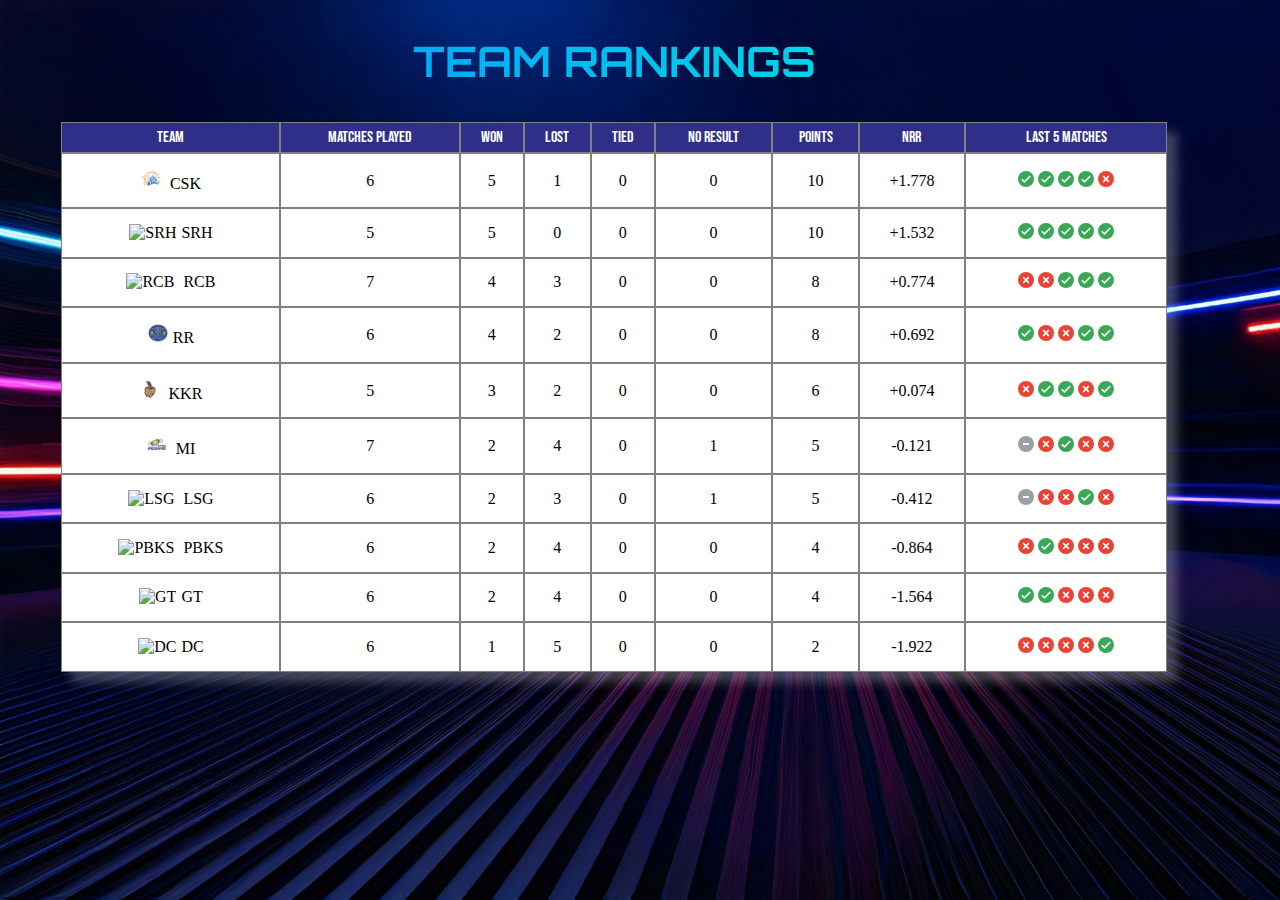
==== Stats/Ranking.html @ 7362541b "pre-prep" ====
<!DOCTYPE html>
<html lang="en">
<head>
  <meta charset="UTF-8">
  <meta name="viewport" content="width=device-width, initial-scale=1.0">
  <title>IPL Table</title>
  <link rel="stylesheet" href="Ranking.css">
</head>
<body>

<h2>TEAM RANKINGS</h2>

<table>
  <thead>
    <tr>
      <th>Team</th>
      <th>Matches Played</th>
      <th>Won</th>
      <th>Lost</th>
      <th>Tied</th>
      <th>No Result</th>
      <th>Points</th>
      <th>NRR</th>
      <th>Last 5 matches</th>
    </tr>
  </thead>
    <tr>
    <div>
     <td class="a1"><img alt="CSK" height="20px" id="spotl_XJ4aZsC_FZCWnesP97KRgAk_5" src="[data-uri]" width="20px" data-csiid="22" data-atf="1"> CSK</td>
      <td>6</td>
      <td>5</td>
      <td>1</td>
      <td>0</td>
      <td>0</td>
      <td>10</td>
      <td>+1.778   </td>
      <td><img src="[data-uri]" class="nB9CIe" alt="" data-csiid="15" data-atf="1">
      <img src="[data-uri]" class="nB9CIe" alt="" data-csiid="15" data-atf="1">      
      <img src="[data-uri]" class="nB9CIe" alt="" data-csiid="15" data-atf="1">
      <img src="[data-uri]" class="nB9CIe" alt="" data-csiid="15" data-atf="1">
      <img src="[data-uri]" class="nB9CIe" alt="" data-csiid="11" data-atf="1"></td>
    </tr>
    <tr>
      <div class = "a1">
      <td class="a1"><img alt="SRH" src="//ssl.gstatic.com/onebox/media/sports/logos/G9q07ZXPVbPkXOagStz3Yw_48x48.png" style="width:20px;height:20px">SRH</td>
      <td>5</td>
      <td>5</td>
      <td>0</td>
      <td>0</td>
      <td>0</td>
      <td>10</td>
      <td>+1.532</td>
      <td><img src="[data-uri]" class="nB9CIe" alt="" data-csiid="15" data-atf="1">
        <img src="[data-uri]" class="nB9CIe" alt="" data-csiid="15" data-atf="1">
        <img src="[data-uri]" class="nB9CIe" alt="" data-csiid="15" data-atf="1">
        <img src="[data-uri]" class="nB9CIe" alt="" data-csiid="15" data-atf="1">
        <img src="[data-uri]" class="nB9CIe" alt="" data-csiid="15" data-atf="1"></td>
      </div>
    </tr>
    <tr>
      <div class="a1">
      <td class="a1"><img alt="RCB" src="//ssl.gstatic.com/onebox/media/sports/logos/f958HPOsI1ugsHmwc4piCw_48x48.png" style="width:20px;height:20px"> RCB</td>
      <td>7</td>
      <td>4</td>
      <td>3</td>
      <td>0</td>
      <td>0</td>
      <td>8</td>
      <td>+0.774</td>
      <td><img src="[data-uri]" class="nB9CIe" alt="" data-csiid="11" data-atf="1">
        <img src="[data-uri]" class="nB9CIe" alt="" data-csiid="11" data-atf="1">
        <img src="[data-uri]" class="nB9CIe" alt="" data-csiid="15" data-atf="1">
        <img src="[data-uri]" class="nB9CIe" alt="" data-csiid="15" data-atf="1">
        <img src="[data-uri]" class="nB9CIe" alt="" data-csiid="15" data-atf="1"></td>
      </div>
    </tr>
    <tr>
      <div class="a1">
        <td class="a1"><img alt="RR" width="20px" height="20px" src="[data-uri]" data-csiid="10" data-atf="1">RR</td>
        <td>6</td>
        <td>4</td>
        <td>2</td>
        <td>0</td>
        <td>0</td>
        <td>8</td>
        <td>+0.692</td>
        <td><img src="[data-uri]" class="nB9CIe" alt="" data-csiid="15" data-atf="1">
        <img src="[data-uri]" class="nB9CIe" alt="" data-csiid="11" data-atf="1">
        <img src="[data-uri]" class="nB9CIe" alt="" data-csiid="11" data-atf="1">
        <img src="[data-uri]" class="nB9CIe" alt="" data-csiid="15" data-atf="1">
        <img src="[data-uri]" class="nB9CIe" alt="" data-csiid="15" data-atf="1"></td>
        </div>
      <tr>
        <div class="a2">
        <td class="a2"><img alt="KKR" width="20px" height="20px" src="[data-uri]" data-csiid="16" data-atf="1"> KKR</td>
        <td>5</td>
        <td>3</td>
        <td>2</td>
        <td>0</td>
        <td>0</td>
        <td>6</td>
        <td>+0.074</td>
        <td><img src="[data-uri]" class="nB9CIe" alt="" data-csiid="11" data-atf="1">
          <img src="[data-uri]" class="nB9CIe" alt="" data-csiid="15" data-atf="1">
          <img src="[data-uri]" class="nB9CIe" alt="" data-csiid="15" data-atf="1">
          <img src="[data-uri]" class="nB9CIe" alt="" data-csiid="11" data-atf="1">
          <img src="[data-uri]" class="nB9CIe" alt="" data-csiid="15" data-atf="1"></td>
        </div>
      </tr>
      <tr>
        <div class = "a2">
        <td class="a2"><img alt="MI" height="20px" id="spotl_c7oaZrOELsOSvr0PkoCuoAk_3" src="[data-uri]" width="20px" data-csiid="16" data-atf="1"> MI</td>
        <td>7</td>
        <td>2</td>
        <td>4</td>
        <td>0</td>
        <td>1</td>
        <td>5</td>
        <td>-0.121</td>
        <td><img src="[data-uri]" class="nB9CIe" alt="" data-csiid="23" data-atf="1">
          <img src="[data-uri]" class="nB9CIe" alt="" data-csiid="11" data-atf="1">
          <img src="[data-uri]" class="nB9CIe" alt="" data-csiid="15" data-atf="1">
          <img src="[data-uri]" class="nB9CIe" alt="" data-csiid="11" data-atf="1">
          <img src="[data-uri]" class="nB9CIe" alt="" data-csiid="11" data-atf="1"></td>
        </div>
      </tr>
      <tr>
        <div class="a2">
        <td class="a2"><img alt="LSG" src="//ssl.gstatic.com/onebox/media/sports/logos/b6uyRF-RX56muhQOv1-Z3A_48x48.png" style="width:24px;height:24px" data-ilt="1713029446979"> LSG</td>
        <td>6</td>
        <td>2</td>
        <td>3</td>
        <td>0</td>
        <td>1</td>
        <td>5</td>
        <td>-0.412</td>
        <td><img src="[data-uri]" class="nB9CIe" alt="" data-csiid="23" data-atf="1">
          <img src="[data-uri]" class="nB9CIe" alt="" data-csiid="11" data-atf="1">
          <img src="[data-uri]" class="nB9CIe" alt="" data-csiid="11" data-atf="1">
          <img src="[data-uri]" class="nB9CIe" alt="" data-csiid="15" data-atf="1">
          <img src="[data-uri]" class="nB9CIe" alt="" data-csiid="11" data-atf="1"></td>
        </div>
        </tr>
      <tr>
        <div class="a2">
        <td class="a2"><img alt="PBKS" src="//ssl.gstatic.com/onebox/media/sports/logos/HxbhoKfAgDZogey6S9E4bA_48x48.png" style="width:20px;height:20px" data-ilt="1713029446980"> PBKS</td>
        <td>6</td>
        <td>2</td>
        <td>4</td>
        <td>0</td>
        <td>0</td>
        <td>4</td>
        <td>-0.864</td>
        <td><img src="[data-uri]" class="nB9CIe" alt="" data-csiid="11" data-atf="1">
          <img src="[data-uri]" class="nB9CIe" alt="" data-csiid="15" data-atf="1">
          <img src="[data-uri]" class="nB9CIe" alt="" data-csiid="11" data-atf="1">
          <img src="[data-uri]" class="nB9CIe" alt="" data-csiid="11" data-atf="1">
          <img src="[data-uri]" class="nB9CIe" alt="" data-csiid="11" data-atf="1"></td>
        </div>
      </tr>
      <tr>
        <div class="a2">
        <td class="a2"><img alt="GT" src="//ssl.gstatic.com/onebox/media/sports/logos/24uPDj4LAP1wpSEGHZWRDQ_48x48.png" style="width:24px;height:24px" data-ilt="1713029446980">GT</td>
        <td>6</td>
        <td>2</td>
        <td>4</td>
        <td>0</td>
        <td>0</td>
        <td>4</td>
        <td>-1.564</td>
        <td><img src="[data-uri]" class="nB9CIe" alt="" data-csiid="15" data-atf="1">
          <img src="[data-uri]" class="nB9CIe" alt="" data-csiid="15" data-atf="1">
          <img src="[data-uri]" class="nB9CIe" alt="" data-csiid="11" data-atf="1">
          <img src="[data-uri]" class="nB9CIe" alt="" data-csiid="11" data-atf="1">
          <img src="[data-uri]" class="nB9CIe" alt="" data-csiid="11" data-atf="1"></td>
        </div>
      </tr>
      <tr><div class="a2">
        <td class="a2"><img alt="DC" src="//ssl.gstatic.com/onebox/media/sports/logos/TjudW-BaNE2HcD_6cOWC7Q_48x48.png" style="width:24px;height:24px" data-ilt="1713029446980">DC</td>
        <td>6</td>
        <td>1</td>
        <td>5</td>
        <td>0</td>
        <td>0</td>
        <td>2</td>
        <td>-1.922</td>
        <td><img src="[data-uri]" class="nB9CIe" alt="" data-csiid="11" data-atf="1">
          <img src="[data-uri]" class="nB9CIe" alt="" data-csiid="11" data-atf="1">
          <img src="[data-uri]" class="nB9CIe" alt="" data-csiid="11" data-atf="1">
          <img src="[data-uri]" class="nB9CIe" alt="" data-csiid="11" data-atf="1">
          <img src="[data-uri]" class="nB9CIe" alt="" data-csiid="15" data-atf="1"></td>
      </div>
    </tr>
  </tbody>
</table>
</body>
</html>
---- Stats/Ranking.css ----
@import url('https://fonts.googleapis.com/css2?family=Teko:wght@300..700&display=swap');
@import url('https://fonts.googleapis.com/css2?family=Caveat+Brush&display=swap');
@import url('https://fonts.googleapis.com/css2?family=Caveat+Brush&family=Orbitron:wght@400..900&display=swap');
@import url('https://fonts.googleapis.com/css2?family=Antonio:wght@100..700&family=Caveat+Brush&family=Orbitron:wght@400..900&display=swap');
@import url('https://fonts.googleapis.com/css2?family=Bebas+Neue&display=swap');

body {
  scroll-behavior: smooth;
  padding: 0;
  margin: 0;
  background-color: black;
  background-image: url(../Images/Background/Backdrop.jpg);
  background-repeat: no-repeat;
  background-attachment: fixed;
  background-size: cover;

  max-width: 96%;
  overflow-x: hidden;
}

table {
  height: 550px;
  background-color: white;
  margin-left: 5%;
  border-spacing: 0px;
  width: 90%;
  box-shadow: 10px 10px 10px rgba(255, 255, 255, 0.25);
}

th,tr,td {
  font-weight: 200;
  border: 0.4px solid grey;
  padding: 5px;
  color: black;
  text-align: center;
}
th {
  font-family: 'Bebas Neue';
  background-color: rgb(47, 47, 138);
  color: white;
}
h2 {
  font-family: 'Orbitron';
  font-size: 42px;

  color:transparent;
  background-image: linear-gradient(45deg, #0080ff, #00ffdd);
  background-clip: text;
  text-align: center;
}

.a1 img, .a2 img {
  align-self: center;
  padding-right: 5px;
}
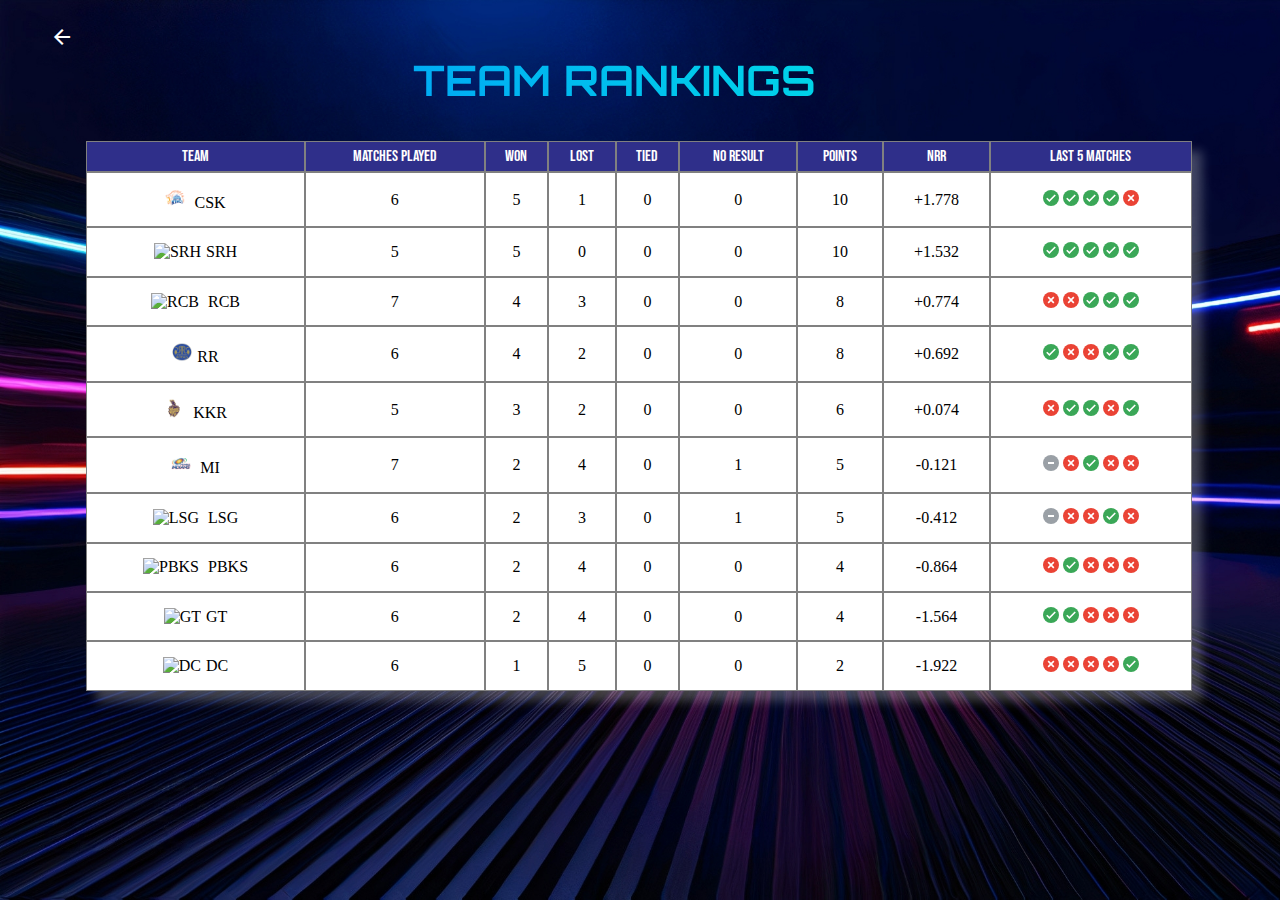
==== commit 53f2855a: "FINAL" ====
--- a/Stats/Ranking.html
+++ b/Stats/Ranking.html
@@ -3,11 +3,13 @@
 <head>
   <meta charset="UTF-8">
   <meta name="viewport" content="width=device-width, initial-scale=1.0">
+  <link rel="stylesheet" href="https://fonts.googleapis.com/icon?family=Material+Icons">
   <title>IPL Table</title>
   <link rel="stylesheet" href="Ranking.css">
 </head>
 <body>
 
+<a href="../index.html" class="material-icons">arrow_back_ios</a>
 <h2>TEAM RANKINGS</h2>
 
 <table>
--- a/Stats/Ranking.css
+++ b/Stats/Ranking.css
@@ -21,7 +21,7 @@
 table {
   height: 550px;
   background-color: white;
-  margin-left: 5%;
+  margin-left: 7%;
   border-spacing: 0px;
   width: 90%;
   box-shadow: 10px 10px 10px rgba(255, 255, 255, 0.25);
@@ -40,6 +40,7 @@
   color: white;
 }
 h2 {
+  margin-top: 1px;
   font-family: 'Orbitron';
   font-size: 42px;
 
@@ -53,3 +54,12 @@
   align-self: center;
   padding-right: 5px;
 }
+
+.material-icons {
+  color: white;
+  height: 20px;
+  width: 20px;
+  text-decoration: none;
+  margin-left: 50px;
+  margin-top: 25px;
+}